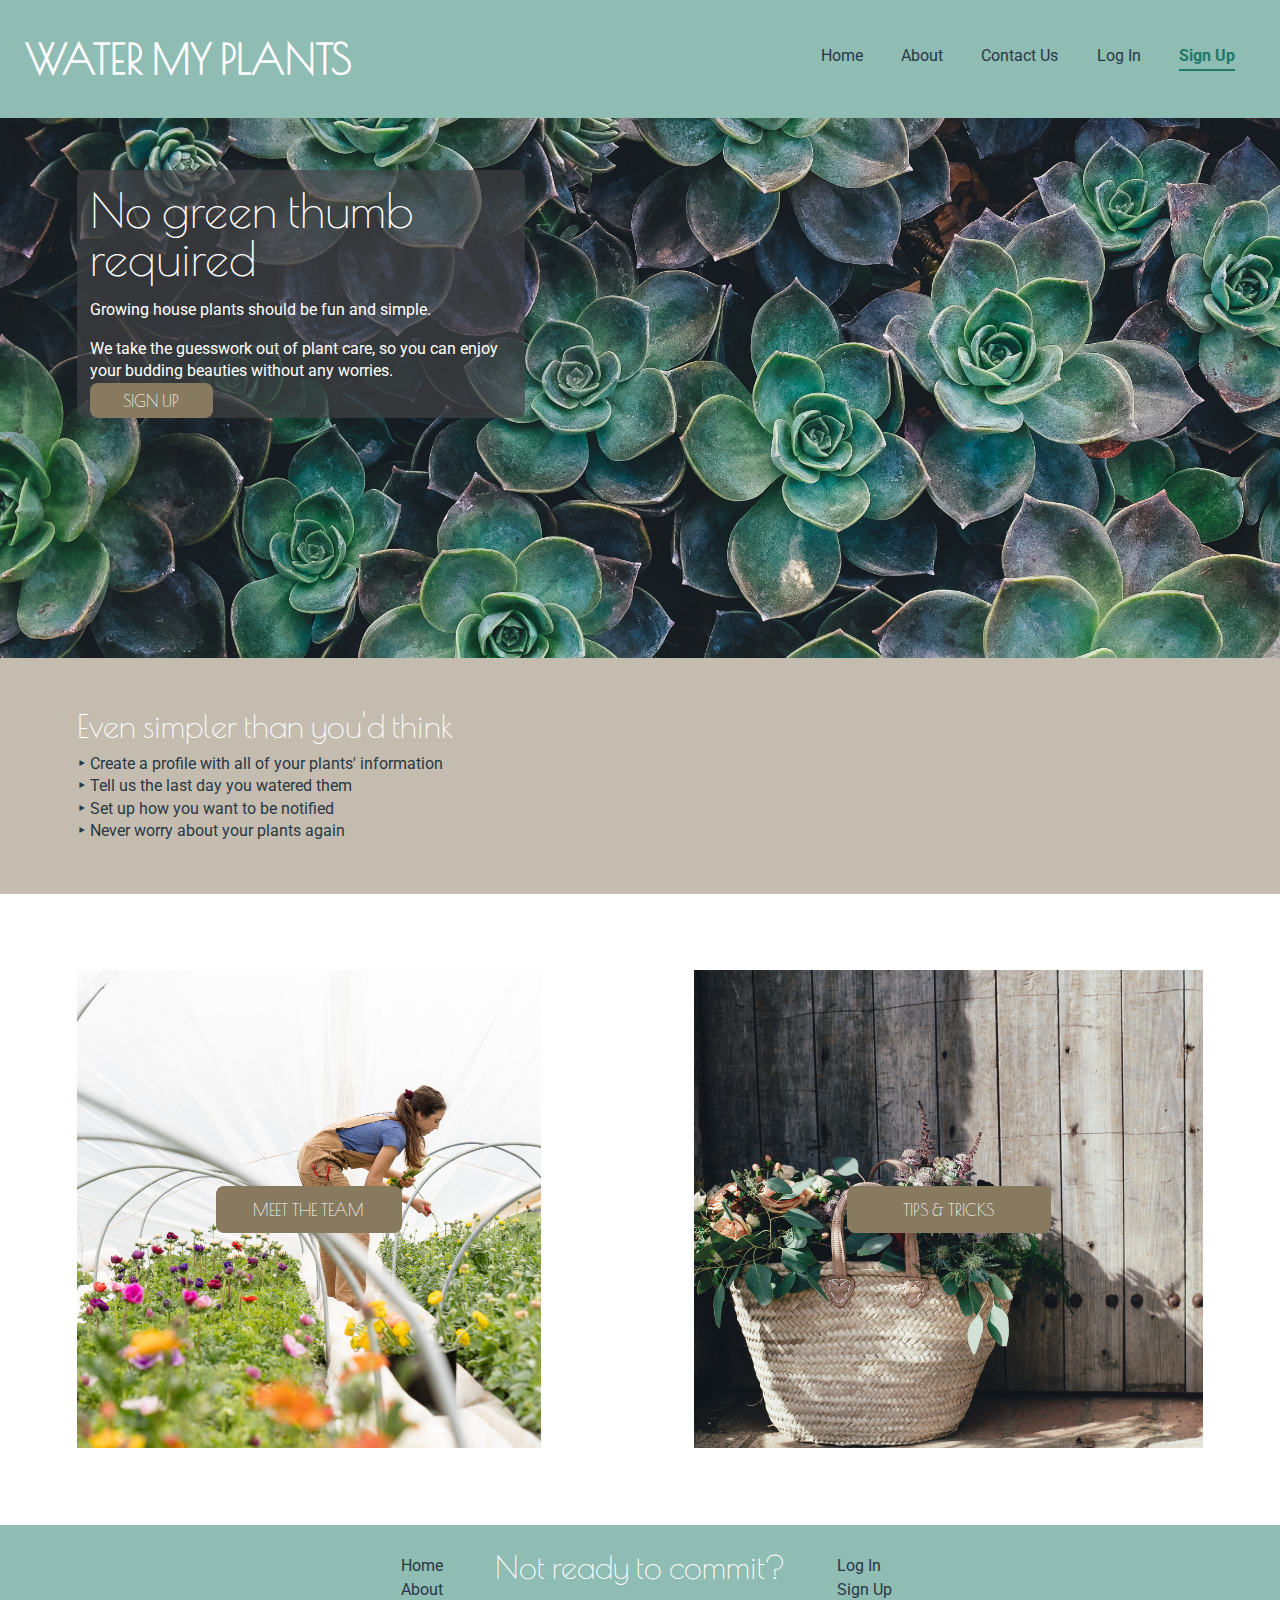
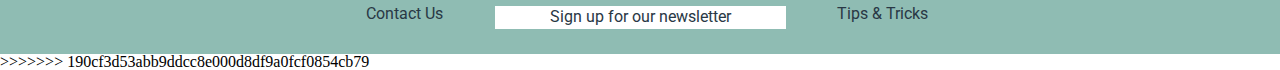
==== index.html @ d06d4822 "basic layout of marketing page done" ====
<!DOCTYPE html>
  <head>
    <title>Water My Plants</title>
    <meta charset="UTF-8">
    <meta name="viewport" content="width=device-width, initial-scale=1.0">
    <meta http-equiv="X-UA-Compatible" content="ie=edge">
    <link rel="stylesheet" href="./index.css">
    

  </head>

  <body>
    <div class = "Container">


        <header>
            <h1>Water My Plants</h1>
            <nav>
                <a href=index.html>Home</a>
                <a href=about.html>About</a>
                <a href=#>Contact Us</a>
                <a href=#>Log In</a>
                <a href=# id="signUpButton">Sign Up</a>
            </nav>
        </header>



        <section id="heroSection">
            <div id="heroText">
                <h2>No green thumb required</h2>
                <p>Growing house plants should be fun and simple.</p><br>
                <p>We take the guesswork out of plant care, so you can enjoy your budding beauties without any worries.</p>
                <button>Sign Up</button>
            </div>
        </section>



        <section id="evenSimpler">
            <h3>Even simpler than you'd think</h3>
            <p>&#8227; Create a profile with all of your plants' information</p>
            <p>&#8227; Tell us the last day you watered them</p>
            <p>&#8227; Set up how you want to be notified</p>
            <p>&#8227; Never worry about your plants again</p>
        </section>



        <section id="gallery">
            <div class="galleryBox">
                <img src="images/WMP Team 2.jpg" alt="Gardener at Work"/>
                <button>Meet the Team</button>
            </div>
            <div class="galleryBox">
                <img src="images/WMP Plant Info 1.jpg" alt="Basket of Flowers"/>
                <button>Tips & Tricks</button>
            </div>
        </section>



        <footer>
            <div id="leftNav">
                <a href="index.html">Home</a>
                <a href="about.html">About</a>
                <a href="#">Contact Us</a>
            </div>
            <div id="newsletter">
                <h3>Not ready to commit?</h3>
                <p>Sign up for our newsletter</p>
            </div>
            <div id="rightNav">
                <a href="#">Log In</a>
                <a href="#">Sign Up</a>
                <a href="#">Tips & Tricks</a>
            </div>
        </footer>



    </div>
  </body>
</html>
>>>>>>> 190cf3d53abb9ddcc8e000d8df9a0fcf0854cb79
---- index.css ----
/* http://meyerweb.com/eric/tools/css/reset/ 
   v2.0 | 20110126
   License: none (public domain)
*/

@import url('https://fonts.googleapis.com/css2?family=Poiret+One&family=Roboto&display=swap');
/* font-family: 'Poiret One', cursive;
font-family: 'Roboto', sans-serif; */

/* Color Guide:
Soft green - #8fbcb3 (header, footer)
Dark font - #293845 (nav, p when background is light)
Green accent - #217868 (special text, like Sign Up)
Neutral tan - #c4bdaf (background)
Darker neutral tan - #887a5f (buttons)
Darker gray, transparent - rgba(65,65,69, 0.7) (make text stand out over images)
*/


/* RESET & SETUP */
html, body, div, span, applet, object, iframe,
h1, h2, h3, h4, h5, h6, p, blockquote, pre,
a, abbr, acronym, address, big, cite, code,
del, dfn, em, img, ins, kbd, q, s, samp,
small, strike, strong, sub, sup, tt, var,
b, u, i, center,
dl, dt, dd, ol, ul, li,
fieldset, form, label, legend,
table, caption, tbody, tfoot, thead, tr, th, td,
article, aside, canvas, details, embed, 
figure, figcaption, footer, header, hgroup, 
menu, nav, output, ruby, section, summary,
time, mark, audio, video {
	margin: 0;
	padding: 0;
    border: 0;
    /* border: 1px solid gray; */
	font-size: 62.5%;
	font: inherit;
	vertical-align: baseline;
}
/* HTML5 display-role reset for older browsers */
article, aside, details, figcaption, figure, 
footer, header, hgroup, menu, nav, section {
	display: block;
}
body {
	line-height: 1;
}
ol, ul {
	list-style: none;
}
blockquote, q {
	quotes: none;
}
blockquote:before, blockquote:after,
q:before, q:after {
	content: '';
	content: none;
}
table {
	border-collapse: collapse;
	border-spacing: 0;
}

* {
    box-sizing: border-box;
}

html, body {
    height: 100%;
}

h2, h3, h4, h5 {
    /* font-size: 18px;
    margin-bottom: 15px; */
    font-family: 'Poiret One', cursive;
    color: white;
    
}

p {
    line-height: 1.4;
    font-family: 'Roboto', sans-serif;
    color: #293845;
}

a {
    text-decoration: none;
    font-family: 'Roboto', sans-serif;
    color: #293845;
}

.container {
    width: 800px;
    margin: 0 auto;
}
button {
    background-color: #887a5f;
    color: white;
    padding: 2% 8%;
    font-family: 'Poiret One', cursive;
    border-radius: 8px;
    border: none;
    text-transform: uppercase;
    font-size: 1.05rem;;
}

/* end of reset & setup */




/* HEADER STYLING */

header {
    display: flex;
    flex-flow: row nowrap;
    justify-content: space-between;
    background-color: #8fbcb3;
    align-items: center;
}
h1{
    color: white;
    padding: 3% 2%;
    font-size: 2.6rem;
    text-transform: uppercase;
    font-family: 'Poiret One', cursive;
    font-weight: bolder;
}

header nav {
    display: flex;
    width: 50%;
    justify-content: flex-end;
    margin-right: 2%;
}

header a {
    text-align: center;
    color: #293845;
    margin: 3%;
    padding-bottom: 0.8%;
}
#signUpButton {
    color: #217868;
    font-weight: bolder;
    border-bottom: 2px solid #217868;
}

/* end of header styling */






/* FOOTER STYLING */
footer {
    display: flex;
    flex-flow: row nowrap;
    justify-content: center;
    background-color: #8fbcb3;
    align-items: center;
}
#leftNav {
    display: flex;
    flex-flow: column wrap;
    text-align: right;
    width: 15%;
    line-height: 1.5rem;
}

#rightNav {
    display: flex;
    flex-flow: column wrap;
    text-align: left;
    width: 15%;
    line-height: 1.5rem;
}

footer h3 {
    font-size: 2rem;
    text-align: center;
    margin-bottom: 8%;
}
#newsletter{
    padding: 2% 4%;
}
#newsletter p{
    background-color: white;
    text-align: center;
}
/* end of footer styling */






/* HOME - HERO SECTION STYLING */

#heroSection {
    background-image: url("images/WMP Hero 1.jpg");
    height: 60vh;
    background-position: center;
    background-repeat: no-repeat;
    background-size: cover;
    position: relative;
  }
  
  /* Place text in the middle of the image */
  #heroText {
    position: absolute;
    width: 35%;
    /* top: 50%;
    left: 20%; */
    /* transform: translate(-50%, -50%); */
    color: white;
    margin: 4% 6%;
    padding: 0 1%;
    background-color:rgba(65,65,69, 0.7);
    border-radius: 8px;
  }

  #heroText h2 {
      font-size: 3rem;
      padding: 4% 0;
  }
  #heroText p{
      color: white;
  }

/* end of home - hero section styling*/

/* HOME - EVEN SIMPLER STYLING */

#evenSimpler {
    display: flex;
    flex-flow: column nowrap;
    background-color: #c4bdaf;
    padding: auto 6%;
    color: white;
    padding: 4% 6%;
}

#evenSimpler h3 {
    font-size: 2rem;
    padding-bottom: 1%;
}
/* end of home - even simpler styling */





/* HOME - GALLERY STYLING */

#gallery{
    display: flex;
    /* padding: 0 6%; */
}

.galleryBox{
    display: flex;
    margin: 6%;
    position: relative;
    /* max-width: 10%; */
}
.galleryBox img {
    max-width: 100%;
    /* height: auto; */
}
.galleryBox button {
    position: absolute;
    left: 30%;
    /* margin-left: -50%; */
    top: 45%;
    /* margin-top: -50%; */
    width: 40%;
    height: 10%;
}

/* end of home - gallery styling */
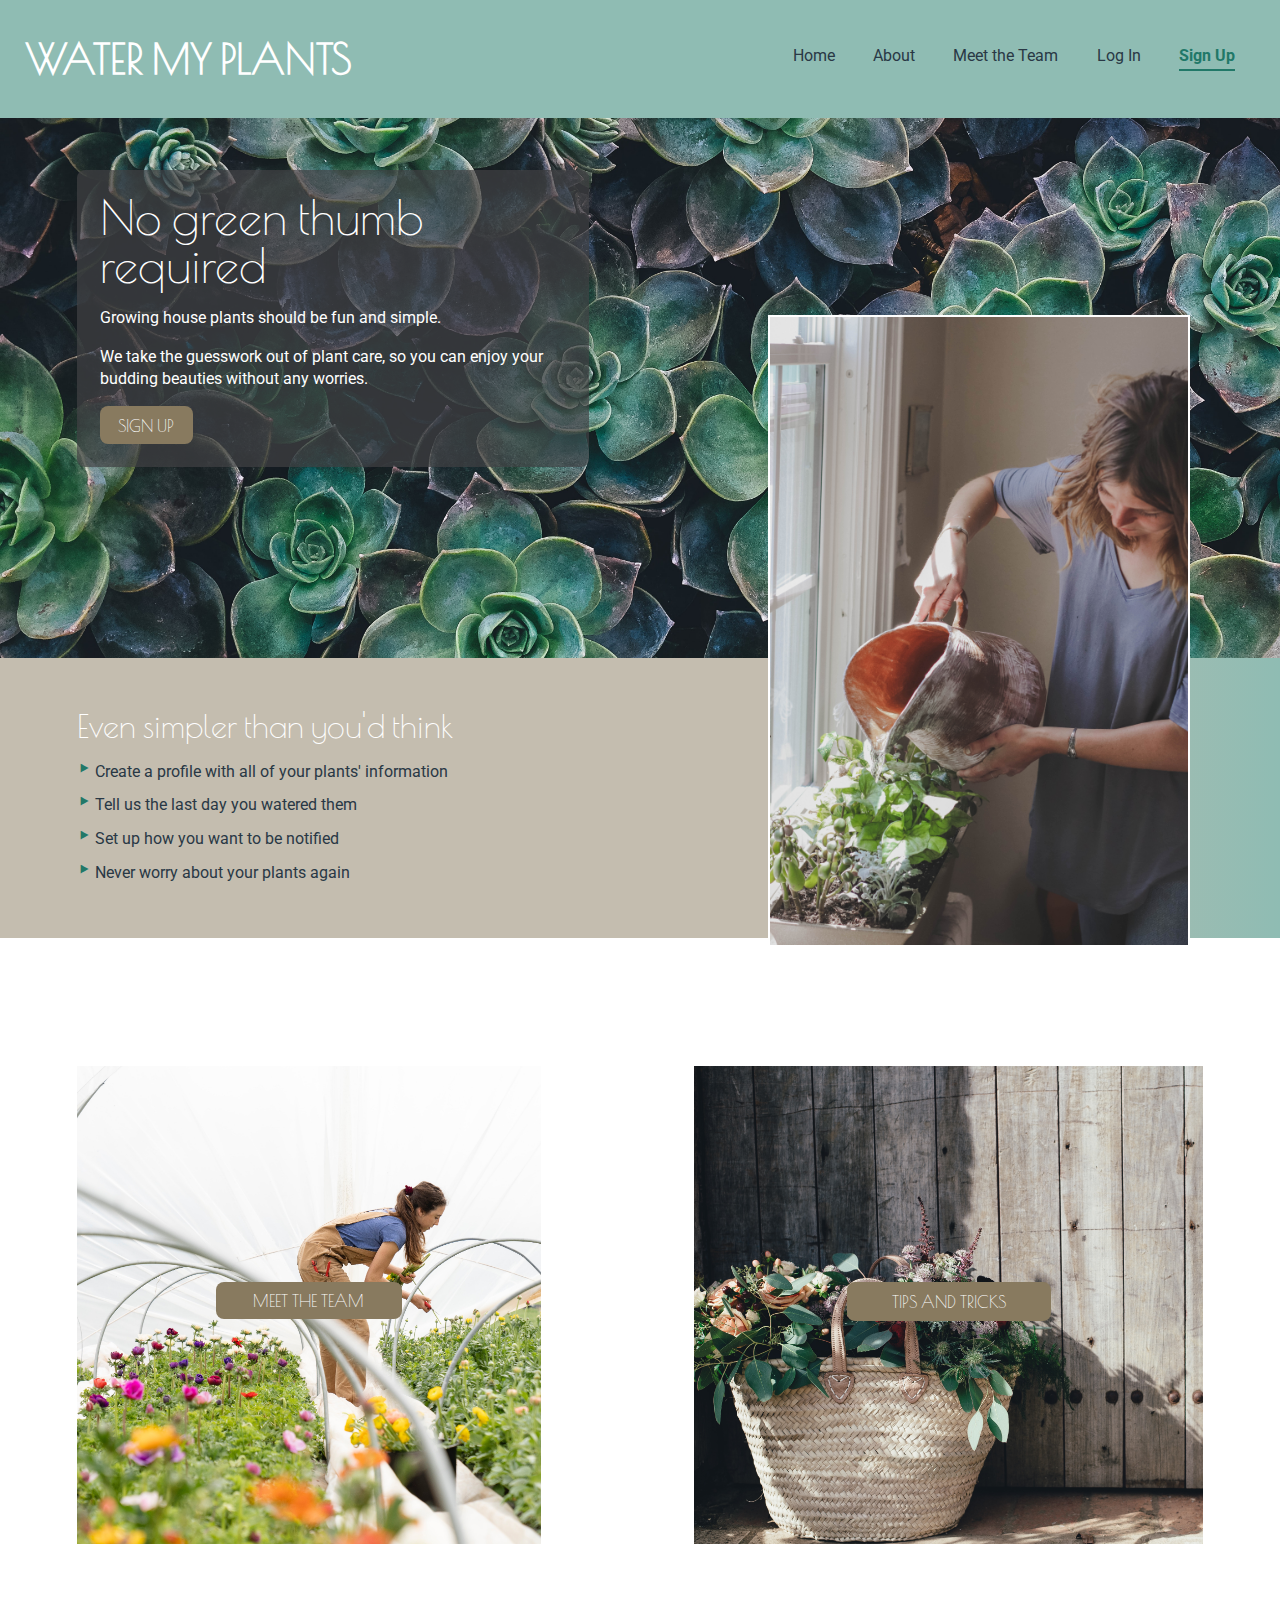
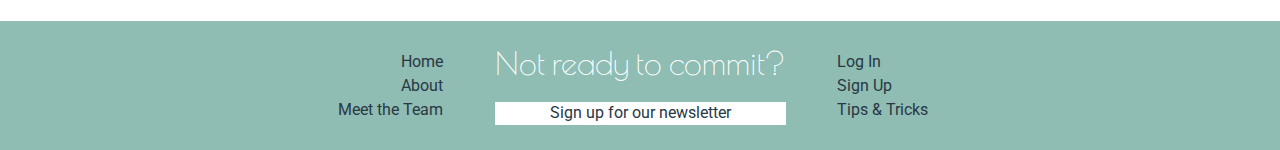
==== commit ea908bf4: "Merge pull request #11 from BW-Water-My-Plants-1-Cori/feature/aboutPageSteps" ====
--- a/index.html
+++ b/index.html
@@ -1,5 +1,5 @@
-
 <!DOCTYPE html>
+<html>
   <head>
     <title>Water My Plants</title>
     <meta charset="UTF-8">
@@ -19,19 +19,19 @@
             <nav>
                 <a href=index.html>Home</a>
                 <a href=about.html>About</a>
-                <a href=#>Contact Us</a>
+                <a href=#>Meet the Team</a>
                 <a href=#>Log In</a>
                 <a href=# id="signUpButton">Sign Up</a>
             </nav>
         </header>
 
-
+        <img src="images/WMP Action 1.jpg" alt="Watering plants" id="floatingImage"/>
 
         <section id="heroSection">
             <div id="heroText">
                 <h2>No green thumb required</h2>
                 <p>Growing house plants should be fun and simple.</p><br>
-                <p>We take the guesswork out of plant care, so you can enjoy your budding beauties without any worries.</p>
+                <p>We take the guesswork out of plant care, so you can enjoy your budding beauties without any worries.</p><br>
                 <button>Sign Up</button>
             </div>
         </section>
@@ -40,10 +40,10 @@
 
         <section id="evenSimpler">
             <h3>Even simpler than you'd think</h3>
-            <p>&#8227; Create a profile with all of your plants' information</p>
-            <p>&#8227; Tell us the last day you watered them</p>
-            <p>&#8227; Set up how you want to be notified</p>
-            <p>&#8227; Never worry about your plants again</p>
+            <p><span>&#8227;</span> Create a profile with all of your plants' information</p>
+            <p><span>&#8227;</span> Tell us the last day you watered them</p>
+            <p><span>&#8227;</span> Set up how you want to be notified</p>
+            <p><span>&#8227;</span> Never worry about your plants again</p>
         </section>
 
 
@@ -55,7 +55,7 @@
             </div>
             <div class="galleryBox">
                 <img src="images/WMP Plant Info 1.jpg" alt="Basket of Flowers"/>
-                <button>Tips & Tricks</button>
+                <button>Tips and Tricks</button>
             </div>
         </section>
 
@@ -65,7 +65,7 @@
             <div id="leftNav">
                 <a href="index.html">Home</a>
                 <a href="about.html">About</a>
-                <a href="#">Contact Us</a>
+                <a href="#">Meet the Team</a>
             </div>
             <div id="newsletter">
                 <h3>Not ready to commit?</h3>
@@ -83,4 +83,3 @@
     </div>
   </body>
 </html>
->>>>>>> 190cf3d53abb9ddcc8e000d8df9a0fcf0854cb79
--- a/index.css
+++ b/index.css
@@ -90,6 +90,10 @@
     font-family: 'Roboto', sans-serif;
     color: #293845;
 }
+a:hover{
+    color: #217868;
+    font-weight: bolder;
+}
 
 .container {
     width: 800px;
@@ -98,12 +102,17 @@
 button {
     background-color: #887a5f;
     color: white;
-    padding: 2% 8%;
+    padding: 2% 4%;
     font-family: 'Poiret One', cursive;
     border-radius: 8px;
     border: none;
     text-transform: uppercase;
-    font-size: 1.05rem;;
+    font-size: 1.05rem;
+    /* white-space: nowrap; */
+}
+button:hover {
+    background-color: #8fbcb3;
+    font-weight: bolder;
 }
 
 /* end of reset & setup */
@@ -146,6 +155,9 @@
     color: #217868;
     font-weight: bolder;
     border-bottom: 2px solid #217868;
+}
+#signUpButton:hover{
+    color: white;
 }
 
 /* end of header styling */
@@ -212,20 +224,17 @@
   /* Place text in the middle of the image */
   #heroText {
     position: absolute;
-    width: 35%;
-    /* top: 50%;
-    left: 20%; */
-    /* transform: translate(-50%, -50%); */
+    width: 40%;
     color: white;
     margin: 4% 6%;
-    padding: 0 1%;
+    padding: 1.8%;
     background-color:rgba(65,65,69, 0.7);
     border-radius: 8px;
   }
 
   #heroText h2 {
       font-size: 3rem;
-      padding: 4% 0;
+      padding-bottom: 4%;
   }
   #heroText p{
       color: white;
@@ -233,12 +242,18 @@
 
 /* end of home - hero section styling*/
 
+
+
+/* --- HOME PAGE --- */
+
 /* HOME - EVEN SIMPLER STYLING */
 
 #evenSimpler {
     display: flex;
     flex-flow: column nowrap;
-    background-color: #c4bdaf;
+    background: rgb(196,189,175);
+    background: linear-gradient(90deg, rgba(196,189,175,1) 0%, rgba(196,189,175,1) 67%, rgba(143,188,179,1) 100%);
+    /* https://cssgradient.io/ super fun source! */
     padding: auto 6%;
     color: white;
     padding: 4% 6%;
@@ -248,6 +263,10 @@
     font-size: 2rem;
     padding-bottom: 1%;
 }
+#evenSimpler span{
+    color: #217868;
+    font-size: 1.5rem;
+}
 /* end of home - even simpler styling */
 
 
@@ -257,6 +276,7 @@
 /* HOME - GALLERY STYLING */
 
 #gallery{
+    margin-top: 4%;
     display: flex;
     /* padding: 0 6%; */
 }
@@ -278,9 +298,120 @@
     top: 45%;
     /* margin-top: -50%; */
     width: 40%;
-    height: 10%;
+    /* height: 10%; */
 }
 
 /* end of home - gallery styling */
 
 
+
+
+
+
+/* HOME - FLOATING IMAGE STYLING */
+#floatingImage{
+    position: absolute;
+    left: 60%;
+    top: 35%;
+    width: 33%;
+    max-width: 500px;
+    z-index: 2;
+    border: 2px solid white;
+}
+/* end of home - floating image styling */
+
+
+
+
+
+
+
+
+
+
+
+/* --- ABOUT PAGE --- */
+
+/* ABOUT - HEADLINE STYLES */
+#sanctuaryInfo {
+    display: flex;
+    padding: 2% 6%;
+    background-color: #c4bdaf;
+}
+#sanctuaryInfo img{
+    width: 38%;
+}
+#sanctuaryInfo h2 {
+    font-size: 4rem;
+    padding-bottom: 3%;
+}
+#sanctuaryInfo div {
+    display: flex;
+    flex-direction: column;
+    justify-content: space-evenly;
+}
+#sanctuaryInfo button {
+    width: 30%;
+}
+#sanctuaryInfo span{
+    color: #217868;
+    font-size: 1.5rem;
+}
+
+
+/* end of about - headline styles */
+
+
+
+
+
+/* ABOUT - STEPS STYLES */
+#steps {
+    display: flex;
+    flex-direction: column;
+    padding: 2% 6%;
+}
+#steps h4 {
+    color: #217868;
+    font-size: 1.8rem;
+    font-weight: bolder;
+    padding: 0 2%;
+}
+.stepsImgRight {
+    display: flex;
+    flex-flow: row wrap;
+    justify-content: center;
+}
+.stepsImgLeft {
+    display: flex;
+    flex-flow: row wrap;
+    justify-content: center;
+}
+#steps img {
+    width: 40%;
+}
+.stepsText {
+    max-width: 50%;
+    display: flex;
+    flex-direction: column;
+    justify-content: center;
+}
+.stepsTextLeft {
+    max-width: 50%;
+    display: flex;
+    flex-direction: column;
+    justify-content: center;
+    text-align: right;
+}
+.stepsTextLeft p {
+    padding: 2%;
+}
+.stepsText p {
+    padding: 2%;
+}
+
+
+
+
+/* end of about - steps styles */
+
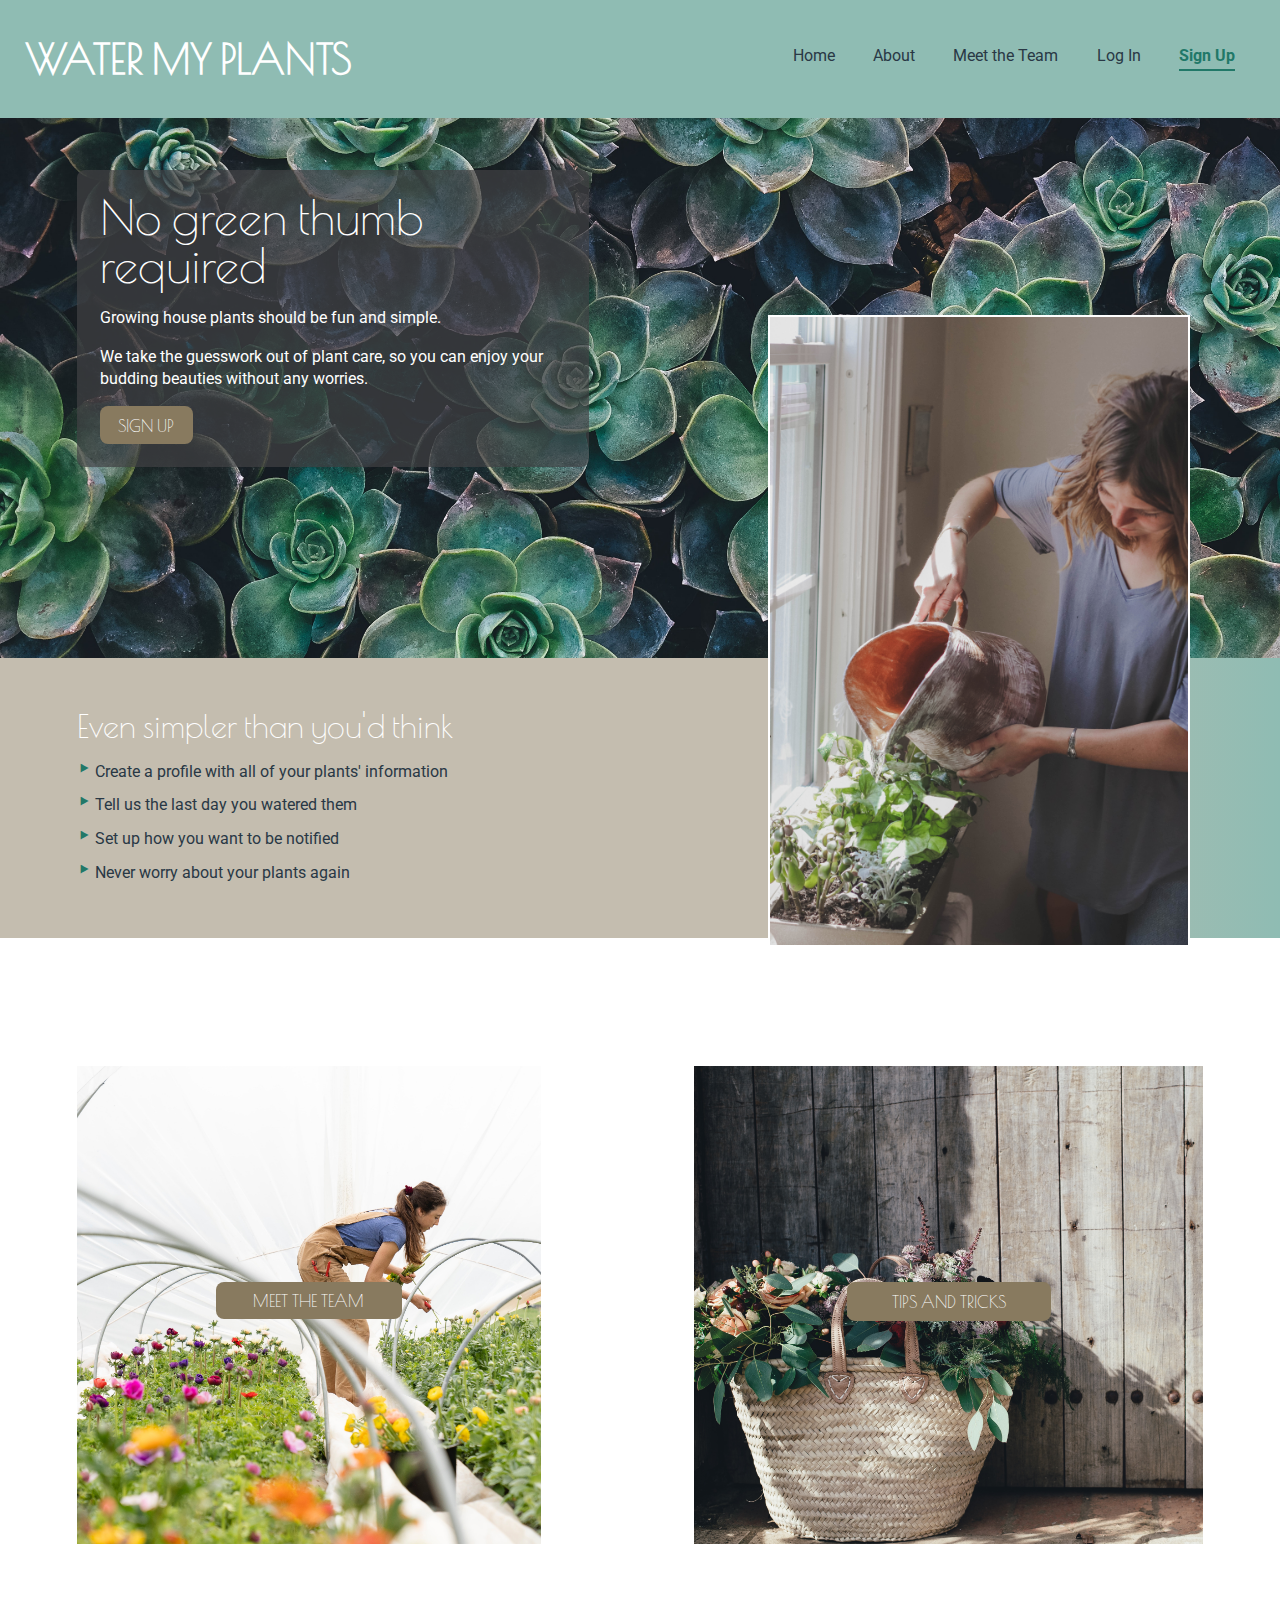
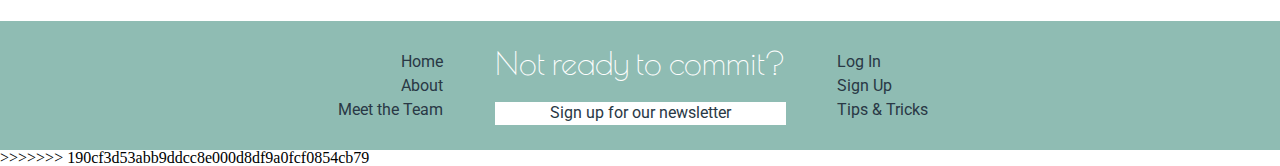
==== commit ac8d2911: "HTML and CSS added to auxillary pages" ====
--- a/index.html
+++ b/index.html
@@ -1,5 +1,5 @@
+
 <!DOCTYPE html>
-<html>
   <head>
     <title>Water My Plants</title>
     <meta charset="UTF-8">
@@ -83,3 +83,4 @@
     </div>
   </body>
 </html>
+>>>>>>> 190cf3d53abb9ddcc8e000d8df9a0fcf0854cb79
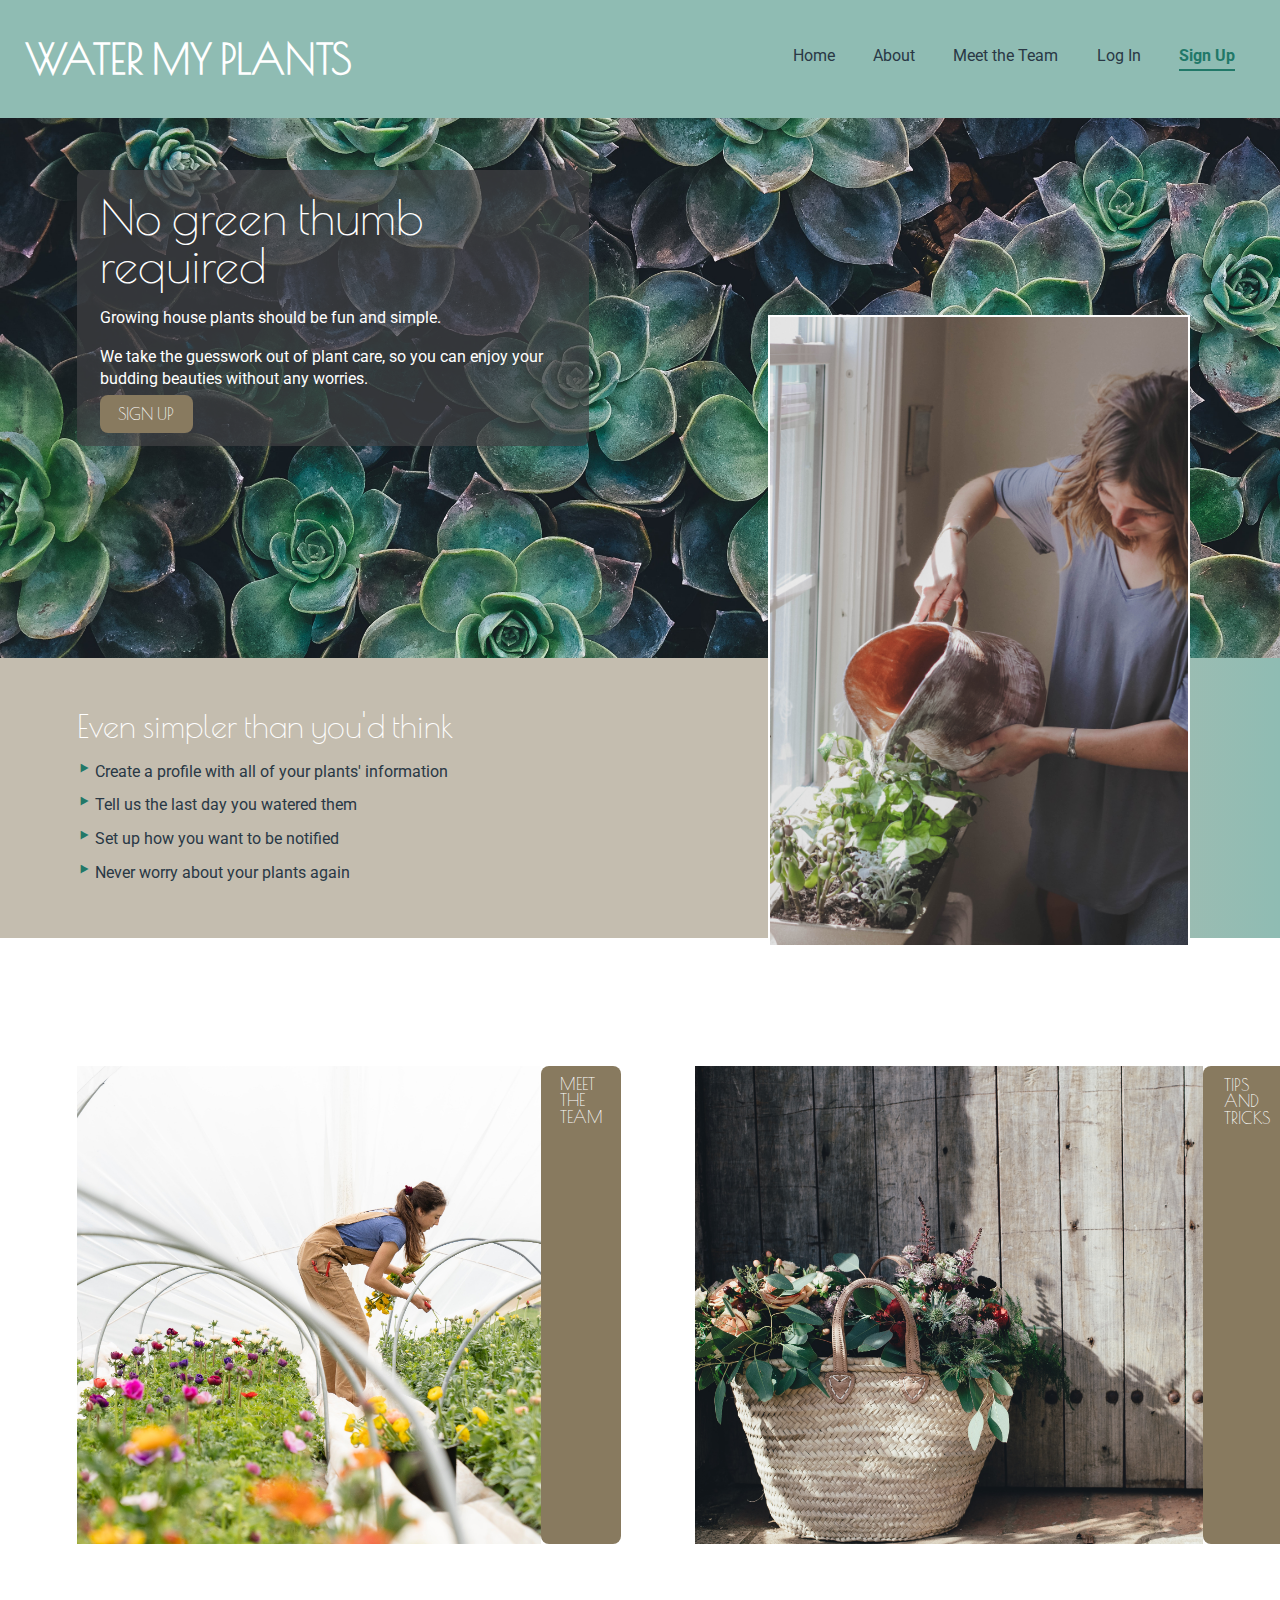
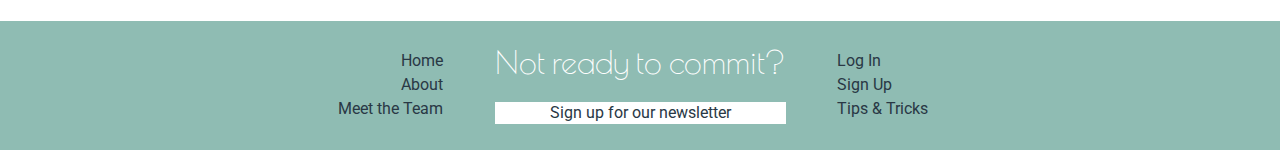
==== commit 8f392327: "Direct links to the correct page, fix file paths where necessary, change buttons to links that look " ====
--- a/index.html
+++ b/index.html
@@ -1,5 +1,5 @@
-
 <!DOCTYPE html>
+<html>
   <head>
     <title>Water My Plants</title>
     <meta charset="UTF-8">
@@ -17,11 +17,11 @@
         <header>
             <h1>Water My Plants</h1>
             <nav>
-                <a href=index.html>Home</a>
-                <a href=about.html>About</a>
-                <a href=#>Meet the Team</a>
+                <a href="index.html">Home</a>
+                <a href="about pages/about.html">About</a>
+                <a href="Meet the Team/meettheteam.html">Meet the Team</a>
                 <a href=#>Log In</a>
-                <a href=# id="signUpButton">Sign Up</a>
+                <a href="sign up pages/Signup.html" id="signUpButton">Sign Up</a>
             </nav>
         </header>
 
@@ -32,7 +32,7 @@
                 <h2>No green thumb required</h2>
                 <p>Growing house plants should be fun and simple.</p><br>
                 <p>We take the guesswork out of plant care, so you can enjoy your budding beauties without any worries.</p><br>
-                <button>Sign Up</button>
+                <a href="sign up pages/Signup.html" class="button">Sign Up</a>
             </div>
         </section>
 
@@ -51,11 +51,11 @@
         <section id="gallery">
             <div class="galleryBox">
                 <img src="images/WMP Team 2.jpg" alt="Gardener at Work"/>
-                <button>Meet the Team</button>
+                <a href="Meet the Team/meettheteam.html" class="button">Meet the Team</a>
             </div>
             <div class="galleryBox">
                 <img src="images/WMP Plant Info 1.jpg" alt="Basket of Flowers"/>
-                <button>Tips and Tricks</button>
+                <a href="#" class="button">Tips and Tricks</a>
             </div>
         </section>
 
@@ -64,16 +64,16 @@
         <footer>
             <div id="leftNav">
                 <a href="index.html">Home</a>
-                <a href="about.html">About</a>
-                <a href="#">Meet the Team</a>
+                <a href="about pages/about.html">About</a>
+                <a href="Meet the Team/meettheteam.html">Meet the Team</a>
             </div>
             <div id="newsletter">
                 <h3>Not ready to commit?</h3>
                 <p>Sign up for our newsletter</p>
             </div>
             <div id="rightNav">
-                <a href="#">Log In</a>
-                <a href="#">Sign Up</a>
+                <a href="login pages/login.html">Log In</a>
+                <a href="sign up pages/Signup.html">Sign Up</a>
                 <a href="#">Tips & Tricks</a>
             </div>
         </footer>
@@ -83,4 +83,4 @@
     </div>
   </body>
 </html>
->>>>>>> 190cf3d53abb9ddcc8e000d8df9a0fcf0854cb79
+
--- a/index.css
+++ b/index.css
@@ -99,7 +99,7 @@
     width: 800px;
     margin: 0 auto;
 }
-button {
+.button {
     background-color: #887a5f;
     color: white;
     padding: 2% 4%;
@@ -110,7 +110,7 @@
     font-size: 1.05rem;
     /* white-space: nowrap; */
 }
-button:hover {
+.button:hover {
     background-color: #8fbcb3;
     font-weight: bolder;
 }
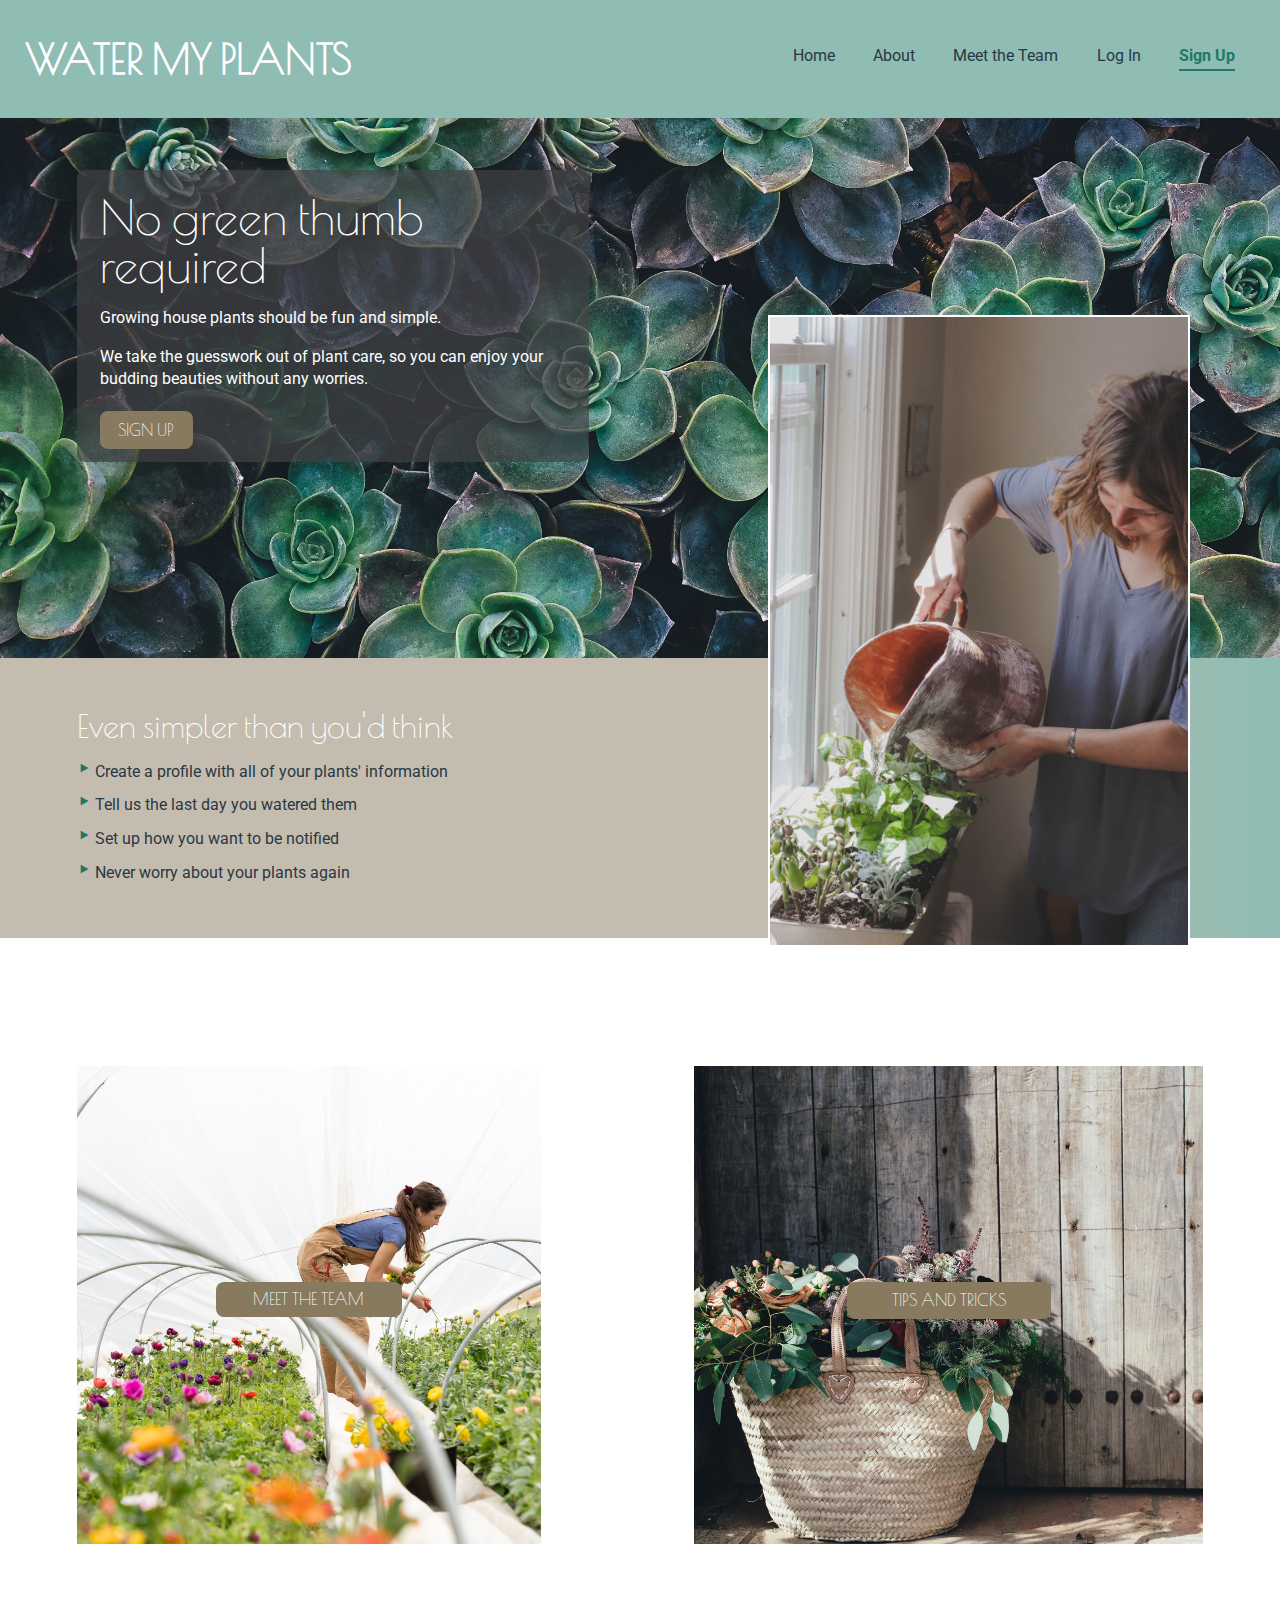
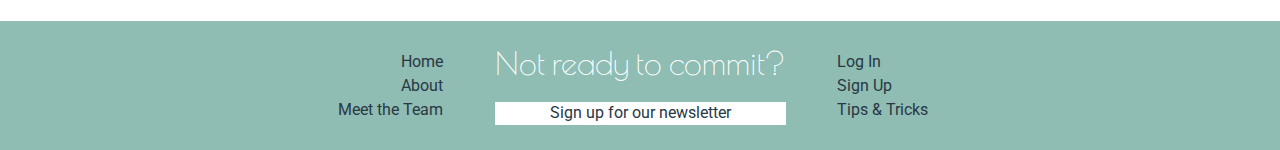
==== commit cee42df6: "Style new buttons and improve link behavior" ====
--- a/index.html
+++ b/index.html
@@ -17,10 +17,10 @@
         <header>
             <h1>Water My Plants</h1>
             <nav>
-                <a href="index.html">Home</a>
+                <a href="#">Home</a>
                 <a href="about pages/about.html">About</a>
                 <a href="Meet the Team/meettheteam.html">Meet the Team</a>
-                <a href=#>Log In</a>
+                <a href="login pages/login.html">Log In</a>
                 <a href="sign up pages/Signup.html" id="signUpButton">Sign Up</a>
             </nav>
         </header>
@@ -31,7 +31,7 @@
             <div id="heroText">
                 <h2>No green thumb required</h2>
                 <p>Growing house plants should be fun and simple.</p><br>
-                <p>We take the guesswork out of plant care, so you can enjoy your budding beauties without any worries.</p><br>
+                <p>We take the guesswork out of plant care, so you can enjoy your budding beauties without any worries.</p><br><br>
                 <a href="sign up pages/Signup.html" class="button">Sign Up</a>
             </div>
         </section>
@@ -63,7 +63,7 @@
 
         <footer>
             <div id="leftNav">
-                <a href="index.html">Home</a>
+                <a href="#">Home</a>
                 <a href="about pages/about.html">About</a>
                 <a href="Meet the Team/meettheteam.html">Meet the Team</a>
             </div>
--- a/index.css
+++ b/index.css
@@ -108,10 +108,15 @@
     border: none;
     text-transform: uppercase;
     font-size: 1.05rem;
-    /* white-space: nowrap; */
+    text-align: center;
+    width: 10rem;
+    max-height: 5rem;
 }
 .button:hover {
     background-color: #8fbcb3;
+    font-weight: bolder;
+}
+.boldText {
     font-weight: bolder;
 }
 
@@ -291,7 +296,7 @@
     max-width: 100%;
     /* height: auto; */
 }
-.galleryBox button {
+.galleryBox .button {
     position: absolute;
     left: 30%;
     /* margin-left: -50%; */
@@ -349,10 +354,11 @@
     display: flex;
     flex-direction: column;
     justify-content: space-evenly;
-}
-#sanctuaryInfo button {
+    padding-right: 4%;
+}
+/* #sanctuaryInfo button {
     width: 30%;
-}
+} */
 #sanctuaryInfo span{
     color: #217868;
     font-size: 1.5rem;
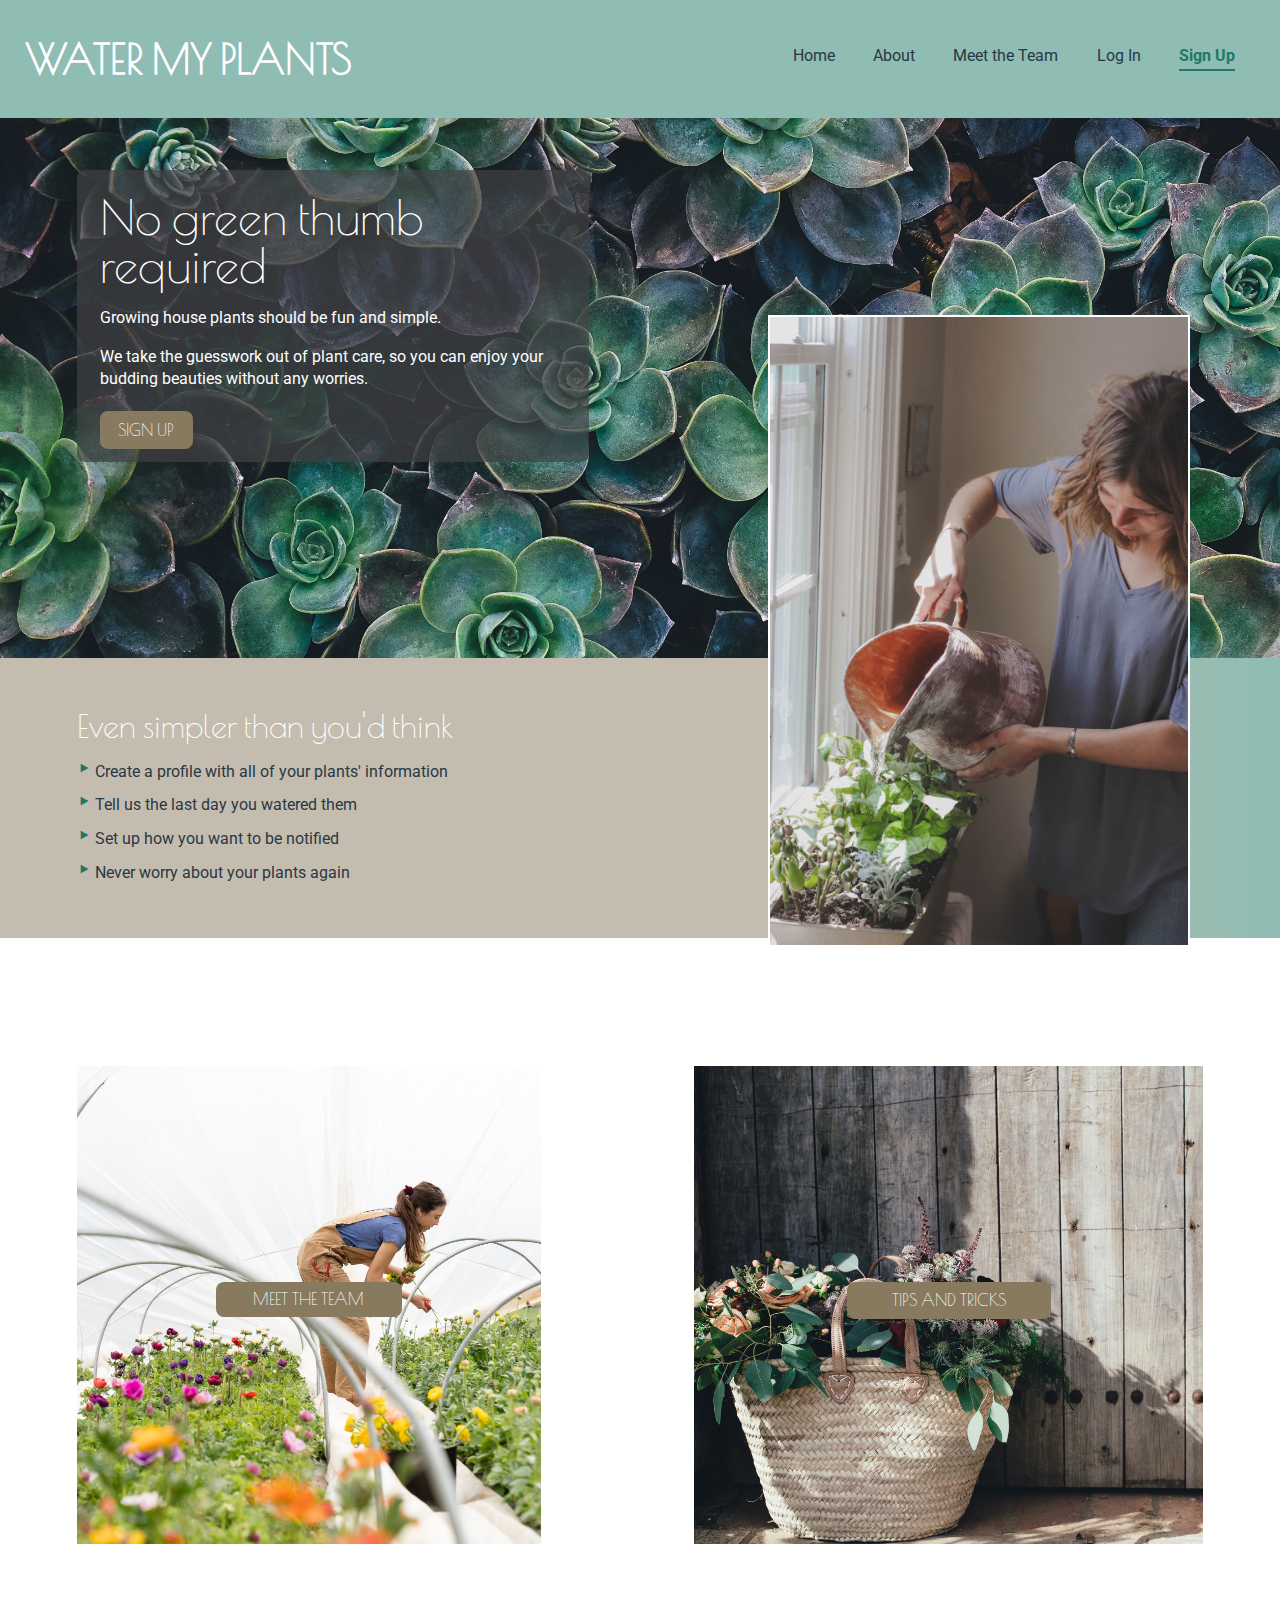
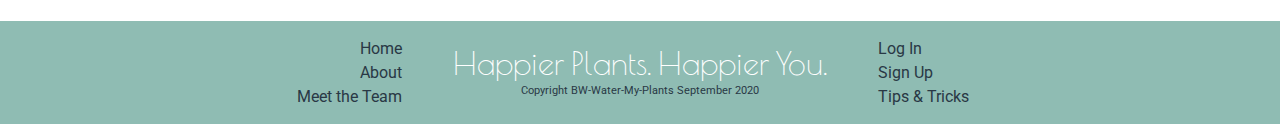
==== commit f41fc45b: "Collection of tweaks for sizing" ====
--- a/index.html
+++ b/index.html
@@ -68,8 +68,8 @@
                 <a href="Meet the Team/meettheteam.html">Meet the Team</a>
             </div>
             <div id="newsletter">
-                <h3>Not ready to commit?</h3>
-                <p>Sign up for our newsletter</p>
+                <h3>Happier Plants. Happier You.</h3>
+                <p>Copyright BW-Water-My-Plants September 2020</p>
             </div>
             <div id="rightNav">
                 <a href="login pages/login.html">Log In</a>
--- a/index.css
+++ b/index.css
@@ -113,8 +113,9 @@
     max-height: 5rem;
 }
 .button:hover {
-    background-color: #8fbcb3;
-    font-weight: bolder;
+    background-color: #217868;
+    font-weight: bolder;
+    color: white;
 }
 .boldText {
     font-weight: bolder;
@@ -199,14 +200,14 @@
 footer h3 {
     font-size: 2rem;
     text-align: center;
-    margin-bottom: 8%;
+    margin-bottom: 1%;
 }
 #newsletter{
     padding: 2% 4%;
 }
 #newsletter p{
-    background-color: white;
     text-align: center;
+    font-size: 0.7rem;
 }
 /* end of footer styling */
 
@@ -340,11 +341,13 @@
 /* ABOUT - HEADLINE STYLES */
 #sanctuaryInfo {
     display: flex;
-    padding: 2% 6%;
-    background-color: #c4bdaf;
+    padding: 0 6%;
+    /* background-color: #c4bdaf; */
+    background: rgb(196,189,175);
+    background: linear-gradient(90deg, rgba(196,189,175,1) 0%, rgba(196,189,175,1) 71%, rgba(143,188,179,1) 77%, rgba(143,188,179,1) 100%);
 }
 #sanctuaryInfo img{
-    width: 38%;
+    max-width: 38%;
 }
 #sanctuaryInfo h2 {
     font-size: 4rem;
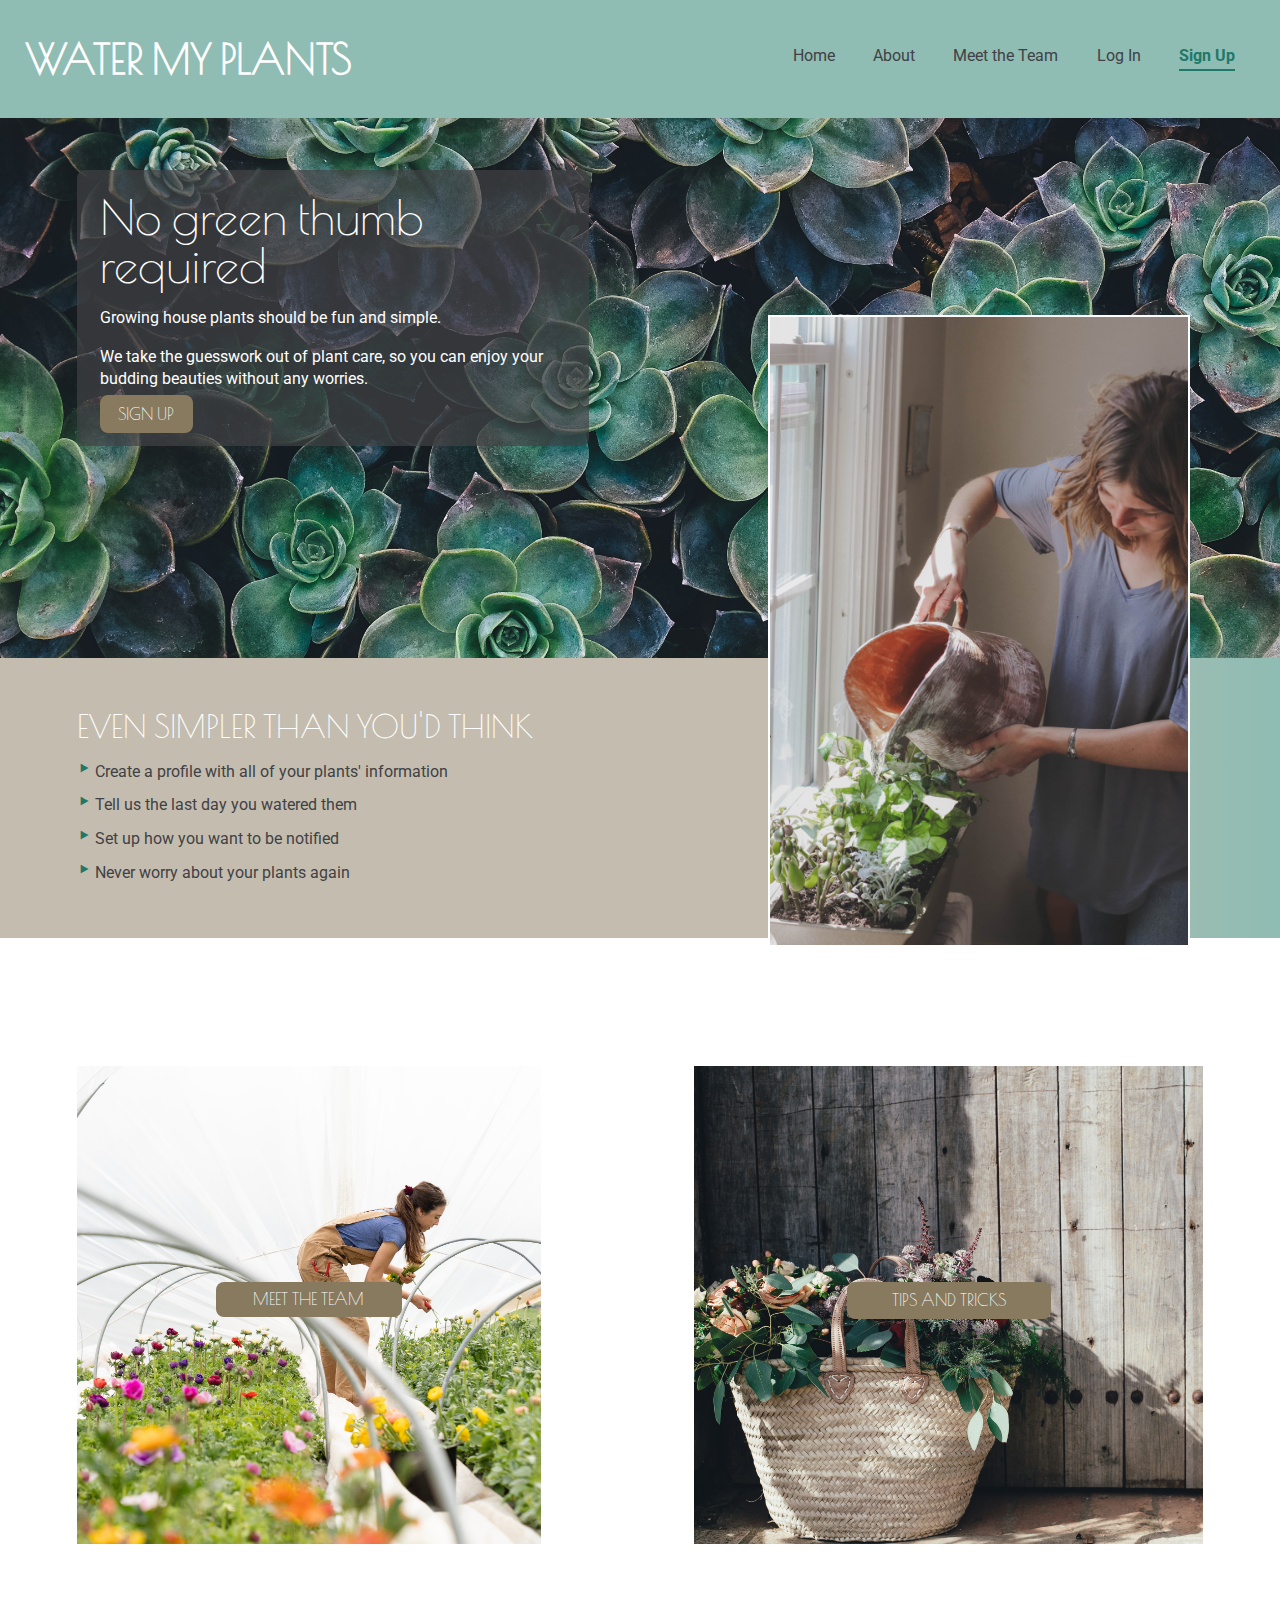
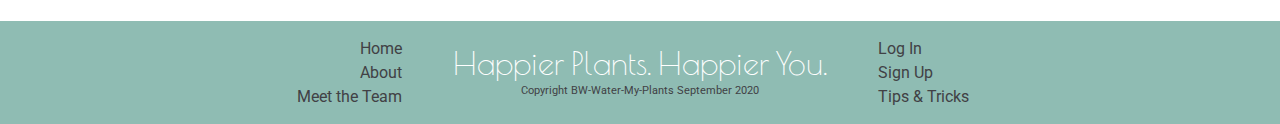
==== commit f8cfe497: "Make styling changes to header, footer, and Home page content" ====
--- a/index.html
+++ b/index.html
@@ -25,18 +25,18 @@
             </nav>
         </header>
 
-        <img src="images/WMP Action 1.jpg" alt="Watering plants" id="floatingImage"/>
+
 
         <section id="heroSection">
             <div id="heroText">
                 <h2>No green thumb required</h2>
                 <p>Growing house plants should be fun and simple.</p><br>
-                <p>We take the guesswork out of plant care, so you can enjoy your budding beauties without any worries.</p><br><br>
+                <p>We take the guesswork out of plant care, so you can enjoy your budding beauties without any worries.</p><br>
                 <a href="sign up pages/Signup.html" class="button">Sign Up</a>
             </div>
         </section>
 
-
+        <img src="images/WMP Action 1.jpg" alt="Watering plants" id="floatingImage"/>
 
         <section id="evenSimpler">
             <h3>Even simpler than you'd think</h3>
@@ -62,12 +62,13 @@
 
 
         <footer>
+
             <div id="leftNav">
                 <a href="#">Home</a>
                 <a href="about pages/about.html">About</a>
                 <a href="Meet the Team/meettheteam.html">Meet the Team</a>
             </div>
-            <div id="newsletter">
+            <div id="newsletterDesktop">
                 <h3>Happier Plants. Happier You.</h3>
                 <p>Copyright BW-Water-My-Plants September 2020</p>
             </div>
@@ -75,6 +76,10 @@
                 <a href="login pages/login.html">Log In</a>
                 <a href="sign up pages/Signup.html">Sign Up</a>
                 <a href="#">Tips & Tricks</a>
+            </div>
+                        <div id="newsletterMobile">
+                <h3>Happier Plants. Happier You.</h3>
+                <p>Copyright BW-Water-My-Plants September 2020</p>
             </div>
         </footer>
 
--- a/index.css
+++ b/index.css
@@ -17,7 +17,7 @@
 */
 
 
-/* RESET & SETUP */
+/* --- RESET & BASIC SETUP --- */
 html, body, div, span, applet, object, iframe,
 h1, h2, h3, h4, h5, h6, p, blockquote, pre,
 a, abbr, acronym, address, big, cite, code,
@@ -82,13 +82,15 @@
 p {
     line-height: 1.4;
     font-family: 'Roboto', sans-serif;
-    color: #293845;
+    /* color: #293845; */
+    color: rgb(65, 65, 69);
 }
 
 a {
     text-decoration: none;
     font-family: 'Roboto', sans-serif;
-    color: #293845;
+    /* color: #293845; */
+    color: rgb(65, 65, 69);
 }
 a:hover{
     color: #217868;
@@ -126,7 +128,7 @@
 
 
 
-/* HEADER STYLING */
+/* --- HEADER STYLING --- */
 
 header {
     display: flex;
@@ -153,7 +155,8 @@
 
 header a {
     text-align: center;
-    color: #293845;
+    /* color: #293845; */
+    color: rgb(65, 65, 69);
     margin: 3%;
     padding-bottom: 0.8%;
 }
@@ -173,7 +176,7 @@
 
 
 
-/* FOOTER STYLING */
+/* --- FOOTER STYLING --- */
 footer {
     display: flex;
     flex-flow: row nowrap;
@@ -202,18 +205,21 @@
     text-align: center;
     margin-bottom: 1%;
 }
-#newsletter{
+#newsletterDesktop{
     padding: 2% 4%;
 }
-#newsletter p{
+#newsletterDesktop p{
     text-align: center;
     font-size: 0.7rem;
 }
+#newsletterMobile {
+    display: none;
+}
 /* end of footer styling */
 
 
 
-
+/* --- HOME PAGE STYLES --- */
 
 
 /* HOME - HERO SECTION STYLING */
@@ -250,7 +256,6 @@
 
 
 
-/* --- HOME PAGE --- */
 
 /* HOME - EVEN SIMPLER STYLING */
 
@@ -268,6 +273,7 @@
 #evenSimpler h3 {
     font-size: 2rem;
     padding-bottom: 1%;
+    text-transform: uppercase;
 }
 #evenSimpler span{
     color: #217868;
@@ -336,7 +342,7 @@
 
 
 
-/* --- ABOUT PAGE --- */
+/* --- ABOUT PAGE SYLES --- */
 
 /* ABOUT - HEADLINE STYLES */
 #sanctuaryInfo {
@@ -424,3 +430,166 @@
 
 /* end of about - steps styles */
 
+
+
+
+
+/* --- MOBILE STYLES --- */
+
+@media (max-width: 300px){
+    /* Header to row */
+    header {
+        display: flex;
+        flex-flow: column nowrap;
+        justify-content: space-between;
+        background-color: #8fbcb3;
+        align-items: center;
+    }
+
+    /* Smaller logo, no side padding*/
+    h1{
+        padding: 3% 0;
+        font-size: 11vw;
+    }
+
+    /* Header nav is in a row, smaller font, padding re-arranged */
+    header nav {
+        display: flex;
+        flex-flow: row nowrap;
+        width: 100%;
+        justify-content: center;
+        margin-right: 0;
+    }
+    
+    header a {
+        text-align: center;
+        margin: 1% 3%;
+        font-size: 3.5vw;
+    }
+    /* Home hero image a little longer */
+    #heroSection {
+        background-image: url("images/WMP Hero 1.jpg");
+        height: 108vw;
+        background-position: center;
+        background-repeat: no-repeat;
+        background-size: cover;
+        position: relative;
+    }
+
+    /* Home hero text font size smaller, centered, margins changed on the box, box positioned center */
+    #heroText {
+        position: absolute;
+        display: flex;
+        flex-direction: column;
+        align-items: center;
+        justify-content: center;
+        width: 90%;
+        color: white;
+        padding: 2%;
+        margin: 11% 5%;
+    }
+    #heroText h2 {
+        font-size: 10vw;
+        padding-bottom: 4%;
+        text-align: center;
+    }
+    #heroText p{
+        color: white;
+        text-align: center;
+        font-size: 5vw;
+    }
+
+    /* Re-order floating image to bottom of hero and make smaller
+    #floatingImage{
+        position: relative;
+        left: 25%;
+        width: 50%;
+        max-width: 500px;
+        z-index: 2;
+        border: 2px solid white;
+        
+    } */
+
+    /* Remove floating image */
+    #floatingImage {
+        display: none;
+    }
+
+    /* Even simpler text smaller, centered title, take out gradient */
+    #evenSimpler {
+        display: flex;
+        flex-flow: column nowrap;
+        background: #c4bdaf;
+        padding: auto 3%;
+        color: white;
+        padding: 4% 6%;
+    }
+    
+    #evenSimpler h3 {
+        font-size: 9vw;
+        padding-bottom: 1%;
+        text-align: center;
+    }
+    #evenSimpler span{
+        color: #217868;
+        font-size: 1.5rem;
+    }
+
+
+    /* Gallery to column */
+    #gallery{
+        margin-top: 4%;
+        display: flex;
+        flex-direction: column;
+    }
+
+    /* Link size smaller */
+    footer {
+        font-size: .8em;
+    }
+
+    /* Re-order footer content */
+    #newsletterDesktop{
+        display: none;
+    }
+    #newsletterMobile{
+        display: block;
+        text-align: center;;
+    }
+    footer {
+        flex-flow: row wrap;
+        justify-content: space-between;
+    }
+
+    /* Footer nav to row */
+
+    /* #leftNav {
+        flex-flow: row wrap;
+        text-align: center;
+        width: 100%;
+        justify-content: space-around;
+        border-bottom: 1px dotted #217868;
+    }
+    #rightNav {
+        flex-flow: row wrap;
+        text-align: center;
+        width: 100%;
+        justify-content: space-around;
+        border-bottom: 1px dotted #217868;
+    } */
+
+    #leftNav {
+        flex-flow: column wrap;
+        text-align: right;
+        width: 45%;
+        justify-content: space-around;
+        /* border-bottom: 1px dotted #217868; */
+    }
+    #rightNav {
+        flex-flow: column wrap;
+        text-align: left;
+        width: 45%;
+        justify-content: space-around;
+        /* border-bottom: 1px dotted #217868; */
+    }
+}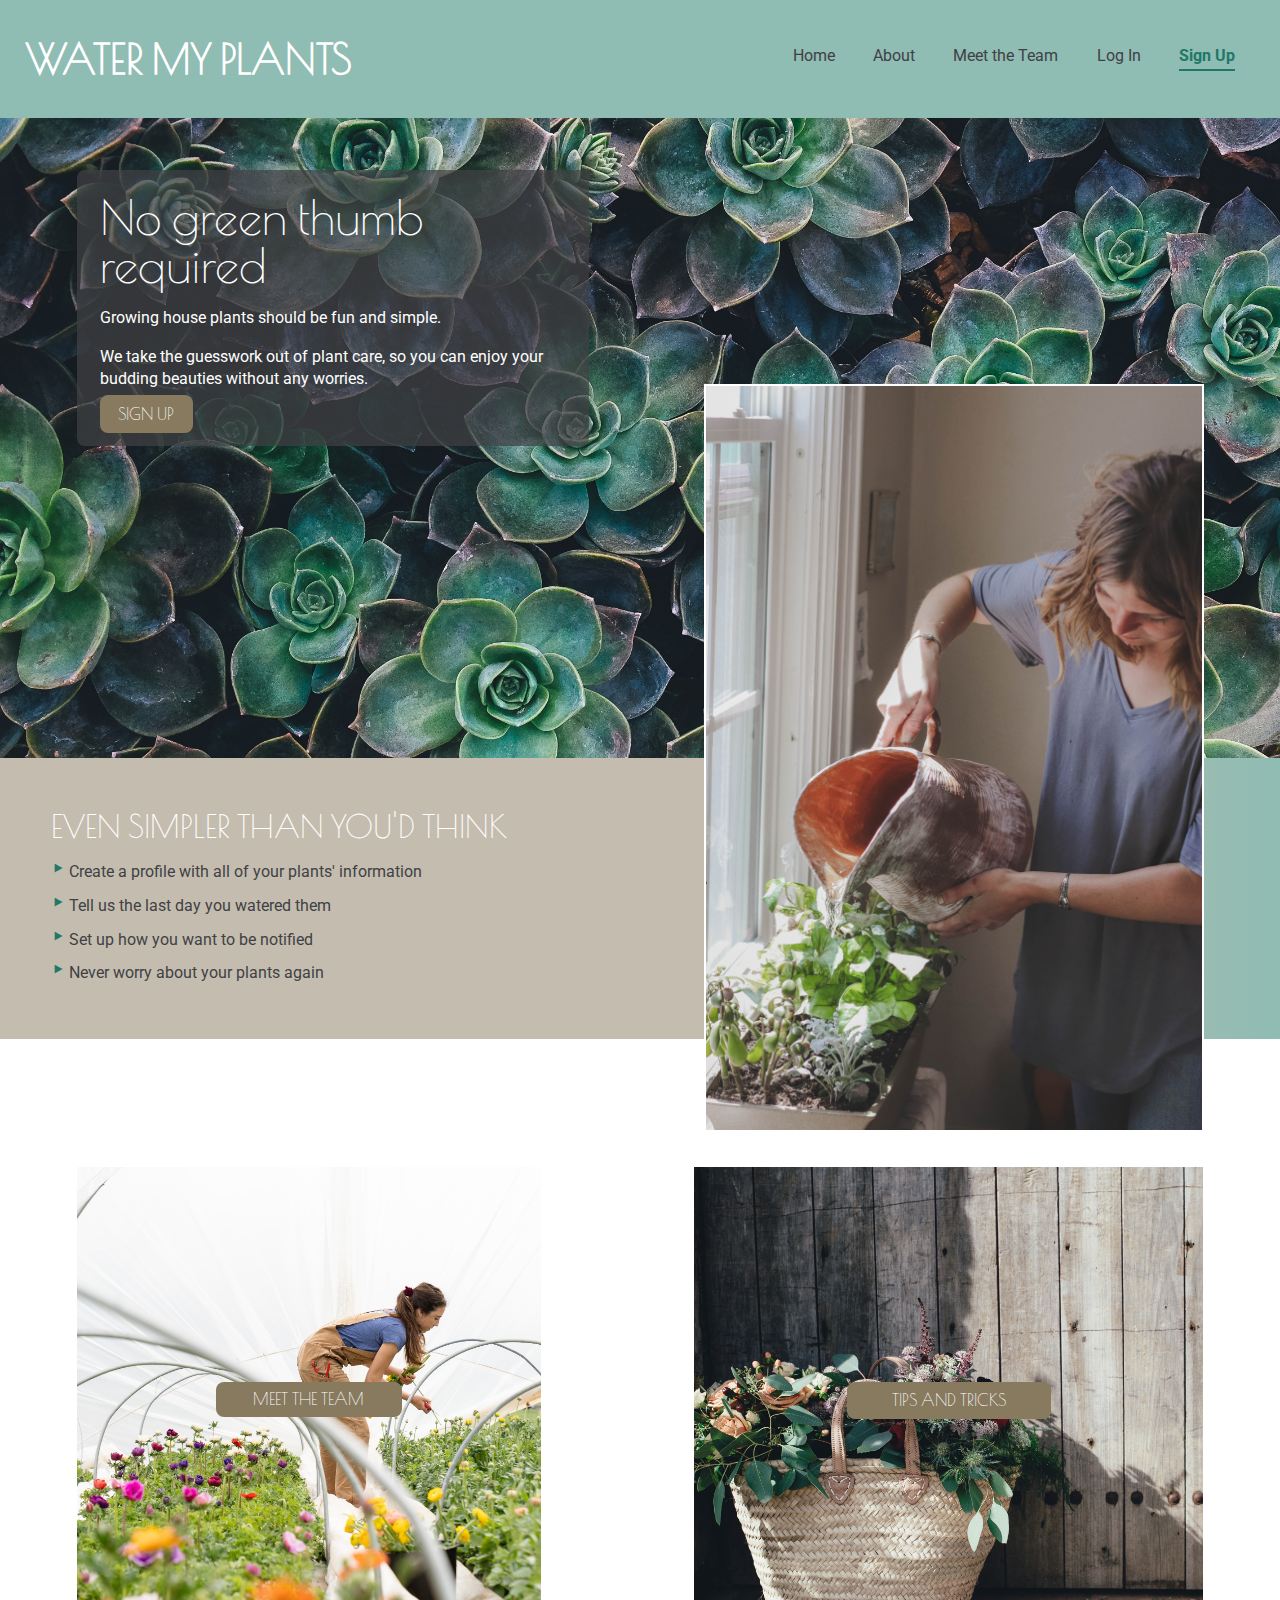
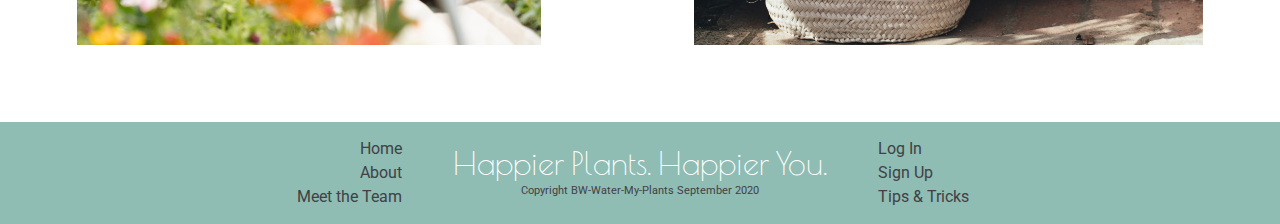
==== commit 1e4562fe: "Add links to Tips and Tricks a tags, final responsiveness tweaks" ====
--- a/index.html
+++ b/index.html
@@ -55,7 +55,7 @@
             </div>
             <div class="galleryBox">
                 <img src="images/WMP Plant Info 1.jpg" alt="Basket of Flowers"/>
-                <a href="#" class="button">Tips and Tricks</a>
+                <a href="https://www.thesill.com/blogs/plants-101/top-ten-plant-care-tips" class="button" target="_blank">Tips and Tricks</a>
             </div>
         </section>
 
@@ -75,7 +75,7 @@
             <div id="rightNav">
                 <a href="login pages/login.html">Log In</a>
                 <a href="sign up pages/Signup.html">Sign Up</a>
-                <a href="#">Tips & Tricks</a>
+                <a href="https://www.thesill.com/blogs/plants-101/top-ten-plant-care-tips" target="_blank">Tips & Tricks</a>
             </div>
                         <div id="newsletterMobile">
                 <h3>Happier Plants. Happier You.</h3>
--- a/index.css
+++ b/index.css
@@ -8,11 +8,11 @@
 font-family: 'Roboto', sans-serif; */
 
 /* Color Guide:
-Soft green - #8fbcb3 (header, footer)
-Dark font - #293845 (nav, p when background is light)
-Green accent - #217868 (special text, like Sign Up)
-Neutral tan - #c4bdaf (background)
+Soft green - #8fbcb3 (header, footer, backgrounds)
+Green accent - #217868 (special text, like Sign Up, buttons on hover)
+Neutral tan - #c4bdaf (backgrounds)
 Darker neutral tan - #887a5f (buttons)
+Darker gray - rgb(65,65,69) (nav, p when background is light)
 Darker gray, transparent - rgba(65,65,69, 0.7) (make text stand out over images)
 */
 
@@ -226,7 +226,7 @@
 
 #heroSection {
     background-image: url("images/WMP Hero 1.jpg");
-    height: 60vh;
+    height: 50vw;
     background-position: center;
     background-repeat: no-repeat;
     background-size: cover;
@@ -267,13 +267,14 @@
     /* https://cssgradient.io/ super fun source! */
     padding: auto 6%;
     color: white;
-    padding: 4% 6%;
+    padding: 4% 4%;
 }
 
 #evenSimpler h3 {
     font-size: 2rem;
     padding-bottom: 1%;
     text-transform: uppercase;
+    width: 55%;
 }
 #evenSimpler span{
     color: #217868;
@@ -323,9 +324,9 @@
 /* HOME - FLOATING IMAGE STYLING */
 #floatingImage{
     position: absolute;
-    left: 60%;
-    top: 35%;
-    width: 33%;
+    left: 55%;
+    top: 30vw;
+    width: 40%;
     max-width: 500px;
     z-index: 2;
     border: 2px solid white;
@@ -348,26 +349,26 @@
 #sanctuaryInfo {
     display: flex;
     padding: 0 6%;
-    /* background-color: #c4bdaf; */
     background: rgb(196,189,175);
     background: linear-gradient(90deg, rgba(196,189,175,1) 0%, rgba(196,189,175,1) 71%, rgba(143,188,179,1) 77%, rgba(143,188,179,1) 100%);
+    align-items: center;
 }
 #sanctuaryInfo img{
-    max-width: 38%;
+    height: 55vw;
 }
 #sanctuaryInfo h2 {
-    font-size: 4rem;
+    font-size: 6vw;
+    text-transform: uppercase;
     padding-bottom: 3%;
 }
 #sanctuaryInfo div {
     display: flex;
     flex-direction: column;
-    justify-content: space-evenly;
+    justify-content: space-around;
     padding-right: 4%;
-}
-/* #sanctuaryInfo button {
-    width: 30%;
-} */
+    font-size: 1.5vw;
+}
+
 #sanctuaryInfo span{
     color: #217868;
     font-size: 1.5rem;
@@ -388,7 +389,7 @@
 }
 #steps h4 {
     color: #217868;
-    font-size: 1.8rem;
+    font-size: 4vw;
     font-weight: bolder;
     padding: 0 2%;
 }
@@ -403,7 +404,7 @@
     justify-content: center;
 }
 #steps img {
-    width: 40%;
+    width: 40vw;
 }
 .stepsText {
     max-width: 50%;
@@ -420,9 +421,12 @@
 }
 .stepsTextLeft p {
     padding: 2%;
+    font-size: 2vw;
 }
 .stepsText p {
     padding: 2%;
+    font-size: 2vw;
+
 }
 
 
@@ -434,9 +438,145 @@
 
 
 
+/* --- TABLET STYLES --- */
+
+@media (max-width: 800px){
+    /* Header to row */
+    header {
+        display: flex;
+        flex-flow: column nowrap;
+        justify-content: space-between;
+        background-color: #8fbcb3;
+        align-items: center;
+    }
+
+    /* Smaller logo, no side padding*/
+    h1{
+        padding: 3% 0;
+        font-size: 8vw;
+    }
+
+    /* Header nav is in a row, smaller font, padding re-arranged */
+    header nav {
+        display: flex;
+        flex-flow: row nowrap;
+        width: 100%;
+        justify-content: center;
+        margin-right: 0;
+    }
+    
+    header a {
+        text-align: center;
+        margin: 1% 3%;
+        font-size: 2.5vw;
+    }
+    /* Home hero image a little longer */
+    #heroSection {
+        background-image: url("images/WMP Hero 1.jpg");
+        height: 60vw;
+        background-position: center;
+        background-repeat: no-repeat;
+        background-size: cover;
+        position: relative;
+    }
+    #heroText h2 {
+        font-size: 8vw;
+        padding-bottom: 4%;
+    }
+    #heroText p{
+        color: white;
+        font-size: 2vw;
+    }
+    /* Re-order floating image to bottom of hero and make smaller */
+    #floatingImage{
+        position: absolute;
+        left: 55%;
+        top: 35vw;
+        width: 40%;
+    }
+
+    /* Even simpler text smaller, centered title, take out gradient */
+    #evenSimpler {
+        display: flex;
+        flex-flow: column nowrap;
+        background: #c4bdaf;
+        padding: auto 3%;
+        color: white;
+        padding: 4% 6%;
+    }
+    
+    #evenSimpler h3 {
+        font-size: 7vw;
+        padding-bottom: 1%;
+        text-align: left;
+        width: 50%;
+    }
+    #evenSimpler span{
+        color: #217868;
+        font-size: 1.5rem;
+    }
+
+
+    /* Gallery to column */
+    #gallery{
+        margin-top: 4%;
+        display: flex;
+        flex-direction: column;
+    }
+
+    /* Link size smaller */
+    footer {
+        font-size: .8em;
+    }
+
+    /* Re-order and center footer content */
+    #newsletterDesktop{
+        display: none;
+    }
+    #newsletterMobile{
+        display: block;
+        text-align: center;;
+    }
+    footer {
+        flex-flow: row wrap;
+        justify-content: space-around;
+    }
+
+
+    #leftNav {
+        flex-flow: column wrap;
+        text-align: right;
+        width: 45%;
+        justify-content: space-around;
+        /* border-bottom: 1px dotted #217868; */
+    }
+    #rightNav {
+        flex-flow: column wrap;
+        text-align: left;
+        width: 45%;
+        justify-content: space-around;
+        /* border-bottom: 1px dotted #217868; */
+    }
+
+
+    /* About Tablet Styles */
+    /* Make sanctuary info section bigger */
+    #sanctuaryInfo div {
+        display: flex;
+        flex-direction: column;
+        justify-content: space-around;
+        padding-right: 4%;
+        font-size: 2vw;
+    }
+}
+
+
+
+
+
 /* --- MOBILE STYLES --- */
 
-@media (max-width: 300px){
+@media (max-width: 500px){
     /* Header to row */
     header {
         display: flex;
@@ -499,16 +639,6 @@
         font-size: 5vw;
     }
 
-    /* Re-order floating image to bottom of hero and make smaller
-    #floatingImage{
-        position: relative;
-        left: 25%;
-        width: 50%;
-        max-width: 500px;
-        z-index: 2;
-        border: 2px solid white;
-        
-    } */
 
     /* Remove floating image */
     #floatingImage {
@@ -517,11 +647,8 @@
 
     /* Even simpler text smaller, centered title, take out gradient */
     #evenSimpler {
-        display: flex;
-        flex-flow: column nowrap;
         background: #c4bdaf;
         padding: auto 3%;
-        color: white;
         padding: 4% 6%;
     }
     
@@ -529,6 +656,7 @@
         font-size: 9vw;
         padding-bottom: 1%;
         text-align: center;
+        width: 100%;
     }
     #evenSimpler span{
         color: #217868;
@@ -548,7 +676,7 @@
         font-size: .8em;
     }
 
-    /* Re-order footer content */
+    /* Re-order and center footer content */
     #newsletterDesktop{
         display: none;
     }
@@ -558,38 +686,71 @@
     }
     footer {
         flex-flow: row wrap;
-        justify-content: space-between;
-    }
-
-    /* Footer nav to row */
-
-    /* #leftNav {
-        flex-flow: row wrap;
-        text-align: center;
-        width: 100%;
         justify-content: space-around;
-        border-bottom: 1px dotted #217868;
-    }
-    #rightNav {
-        flex-flow: row wrap;
-        text-align: center;
-        width: 100%;
-        justify-content: space-around;
-        border-bottom: 1px dotted #217868;
-    } */
+    }
 
     #leftNav {
         flex-flow: column wrap;
         text-align: right;
         width: 45%;
         justify-content: space-around;
-        /* border-bottom: 1px dotted #217868; */
     }
     #rightNav {
         flex-flow: column wrap;
         text-align: left;
         width: 45%;
         justify-content: space-around;
-        /* border-bottom: 1px dotted #217868; */
+    }
+
+
+
+    /* About Mobile styles */
+    /* Make sanctuary info background solid with accent bottom border */
+    #sanctuaryInfo {
+        background: #c4bdaf;
+        border-bottom: 20px solid#8fbcb3;
+        padding: 3%;
+    }
+    /* Make sanctuary info section bigger */
+    #sanctuaryInfo div {
+        font-size: 3vw;
+    }
+    #sanctuaryInfo img{
+        display: none;
+    }
+    /* Make the steps into a straight column, no alternating */
+    .stepsImgRight {
+        flex-flow: column wrap;
+        align-items: center;
+
+    }
+    .stepsImgLeft {
+        align-items: center;
+        flex-flow: column-reverse wrap;
+
+    }
+    /* Make text area wider and larger font size */
+    .stepsText {
+        max-width: 90%;
+        justify-content: center;
+    }
+    .stepsTextLeft {
+        max-width: 90%;
+        flex-direction: column;
+        justify-content: center;
+        text-align: right;
+    }
+    .stepsTextLeft p {
+        padding: 2%;
+        font-size: 3vw;
+    }
+    .stepsText p {
+        padding: 2%;
+        font-size: 3vw;
+    
+    }
+    #steps h4 {
+        font-size: 5vw;
+
     }
 }